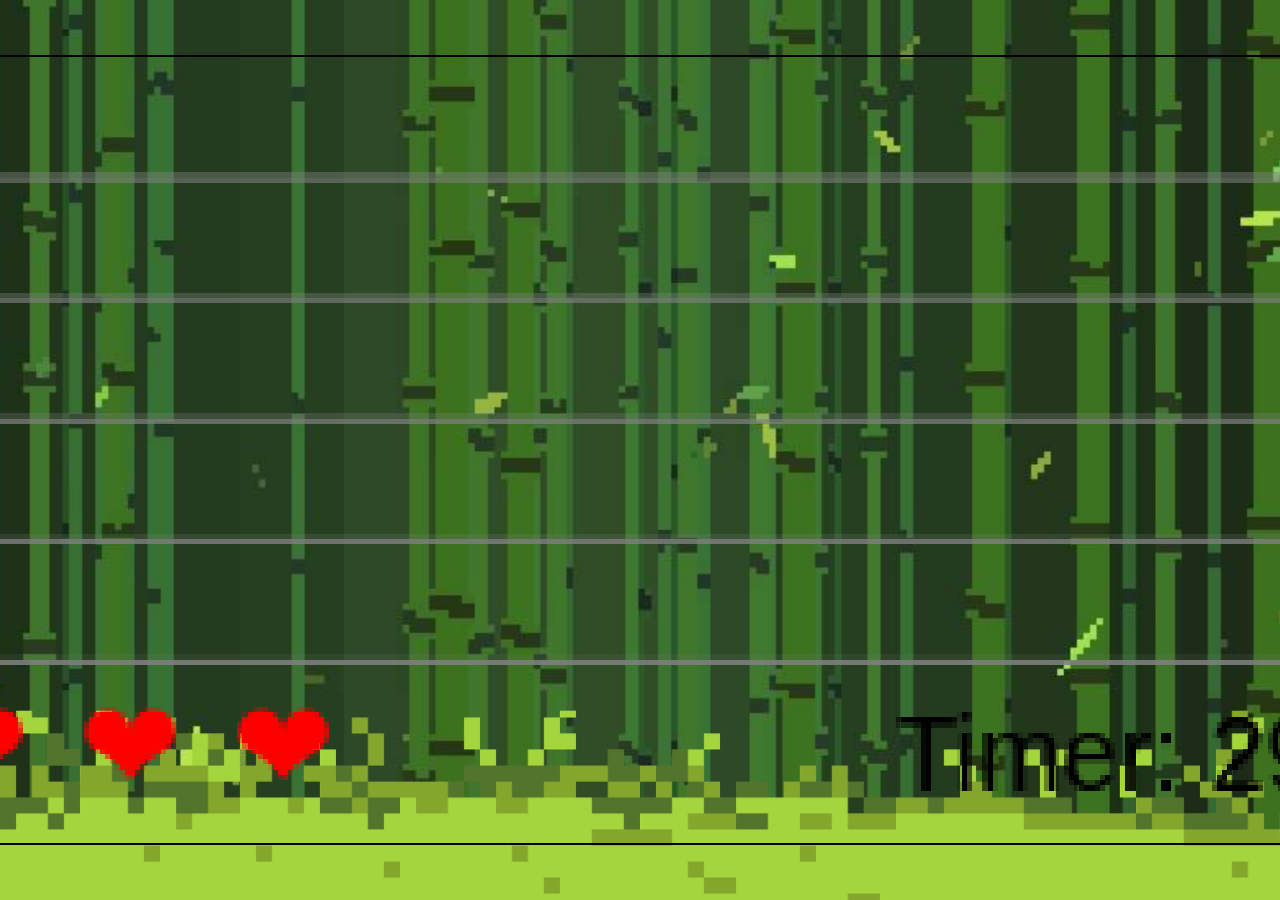
==== game.html @ 70dceacf "Add files via upload" ====
<!DOCTYPE html>
<html lang="en">
<head>
    <meta charset="UTF-8">
    <meta name="viewport" content="width=device-width, initial-scale=1.0">
    <title>Game</title>
    <link rel="stylesheet" href="game.css">
    <script src="game.js" defer></script>

<!-- Fonts -->
<link rel="preconnect" href="https://fonts.googleapis.com">
<link rel="preconnect" href="https://fonts.gstatic.com" crossorigin>
<link href="https://fonts.googleapis.com/css2?family=Zen+Dots&display=swap" rel="stylesheet">

</head>
<body>
    <canvas id="myCanvas" ></canvas>

    <div id="hitPopup">
        <h1 style="color:white; font-size: 35px;">You Died!</h1>
        <button onclick="resetGame()" class="playAgain">Play Again</button>
    </div>

    <div id="winPopup">
        <h1 style="color:white; font-size: 35px;">You Won!</h1>
        <button onclick="resetGame()" class="playAgainWin">Play Again</button>
        <button onclick="goNextLevel()" class="playAgainWin" id="nextLevelBtn">Next Level</button>
        <button onclick="window.location.href='index.html'" class="playAgainWin" id="homeBtn" style="display:none">Return Home</button>
    </div>
</body>
</html>
---- game.css ----
*{
    margin: 0;
    padding: 0;
    box-sizing: border-box;
}

body{
    background-image: url(images/4.jpg);
    background-size:cover;
    display: flex;
    justify-content: center;
    align-items: center;
    height: 100vh;
    font-family: "Zen Dots", sans-serif;
}
canvas{
    border: 2px solid black;
    width: 1535px;
    height: 790px;
    image-rendering: pixelated;
}

#hitPopup{
    display: none;
    position: fixed;
    top: 0; 
    left: 0;
    width: 100%;
    height: 100%;
    background: rgba(0,0,0,0.7);
    justify-content: center;
    align-items: center;
    flex-direction: column;
}
.playAgain{
  font-family: "Zen Dots", sans-serif;
  font-size: 16px;
  color: black;
  text-decoration: none;
  background: rgba(255, 255, 255, 0.8);
  border: 1px solid rgba(255, 255, 255, 0.2);
  border-radius: 12px;
  padding: 16px 28px;
  cursor: pointer;
  transition: background 0.3s, transform 0.3s;
  text-align: center;
  margin-top: 10px;
}

.playAgain:hover{
  background: rgba(255, 255, 255, 0.18);
  transform: scale(1.05);
  color: white
}

.playAgainWin{
  font-family: "Zen Dots", sans-serif;
  font-size: 16px;
  color: black;
  text-decoration: none;
  background: rgba(255, 255, 255, 0.8);
  border: 1px solid rgba(255, 255, 255, 0.2);
  border-radius: 12px;
  padding: 16px 28px;
  cursor: pointer;
  transition: background 0.3s, transform 0.3s;
  text-align: center;
  margin: 10px;
}

.playAgainWin:hover{
  background: rgba(255, 255, 255, 0.18);
  transform: scale(1.05);
  color: white
}

#winPopup{
    display: none;
    position: fixed;
    top: 0;
    left: 0;
    width: 100%;
    height: 100%;
    background: rgba(0,0,0,0.7);
    justify-content: center;
    align-items: center;
    flex-direction: column;
}
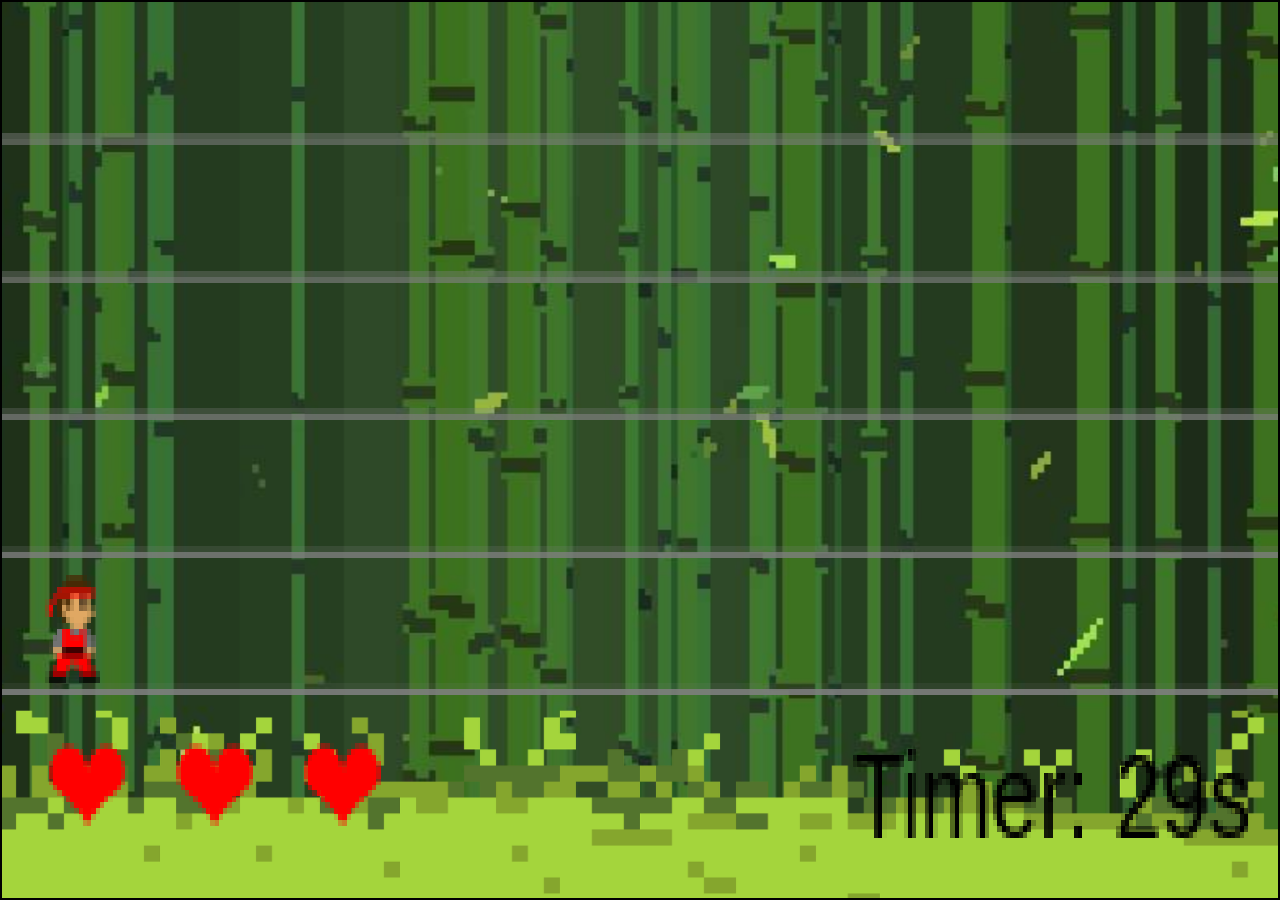
==== commit 975e33f5: "Update game.html" ====
--- a/game.html
+++ b/game.html
@@ -5,6 +5,7 @@
     <meta name="viewport" content="width=device-width, initial-scale=1.0">
     <title>Game</title>
     <link rel="stylesheet" href="game.css">
+    <link rel="icon" href="images/ninja-1.png.png">
     <script src="game.js" defer></script>
 
 <!-- Fonts -->
@@ -28,4 +29,4 @@
         <button onclick="window.location.href='index.html'" class="playAgainWin" id="homeBtn" style="display:none">Return Home</button>
     </div>
 </body>
-</html>+</html>
--- a/game.css
+++ b/game.css
@@ -15,8 +15,8 @@
 }
 canvas{
     border: 2px solid black;
-    width: 1535px;
-    height: 790px;
+    width: 100vw;
+    height: 100vh;
     image-rendering: pixelated;
 }
 
@@ -85,4 +85,4 @@
     justify-content: center;
     align-items: center;
     flex-direction: column;
-}+}
